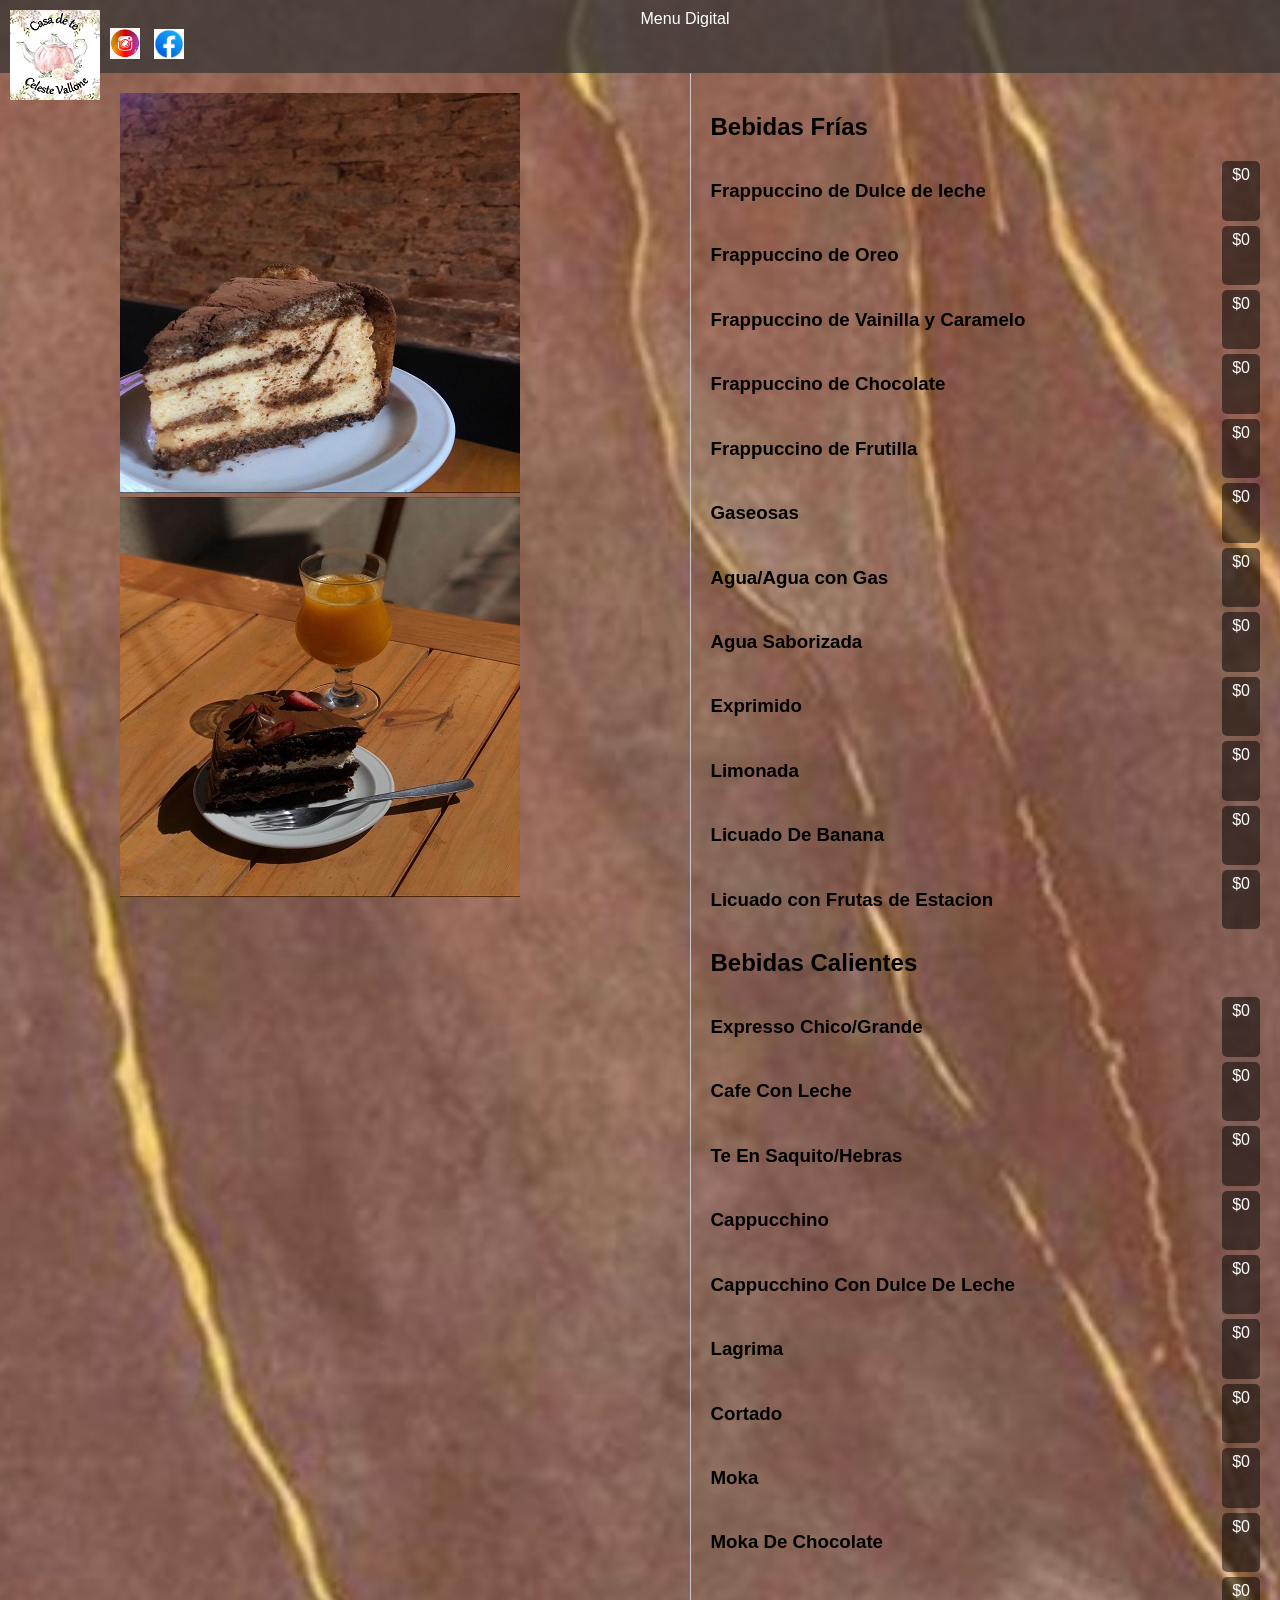
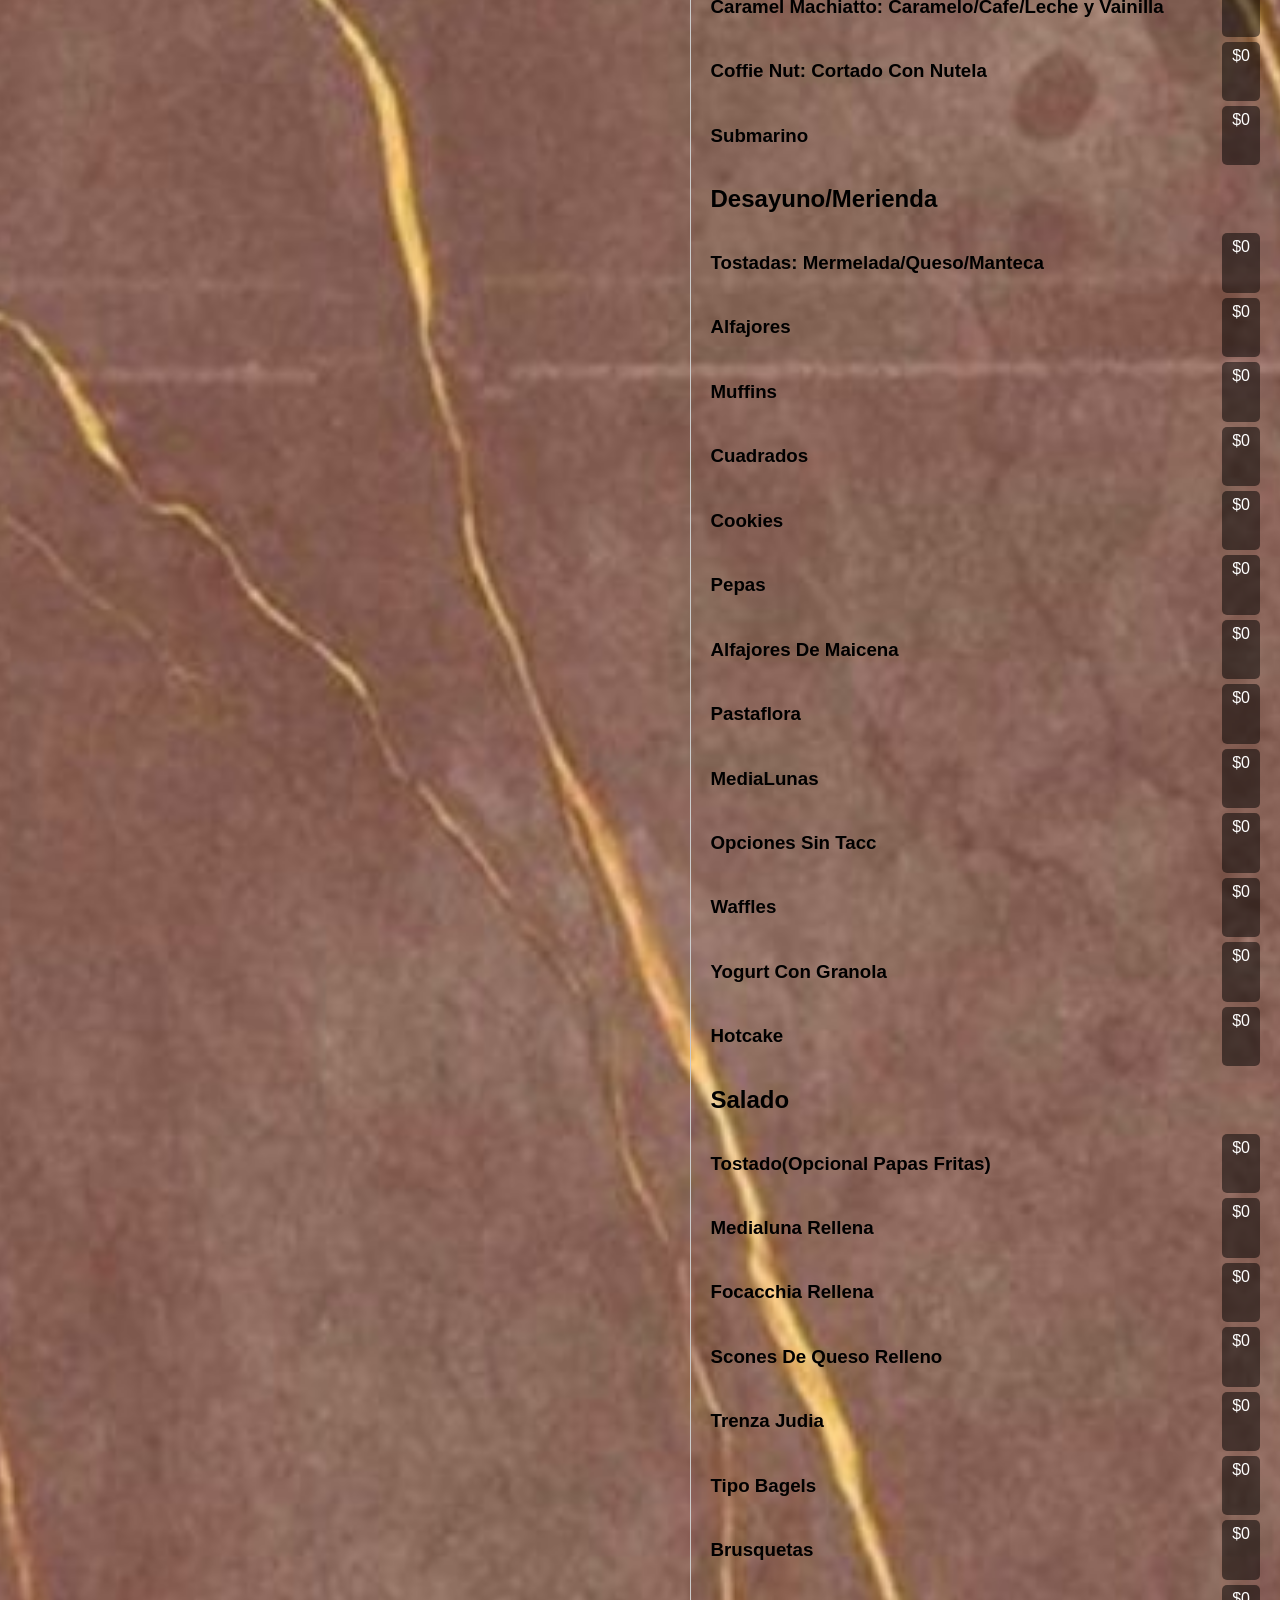
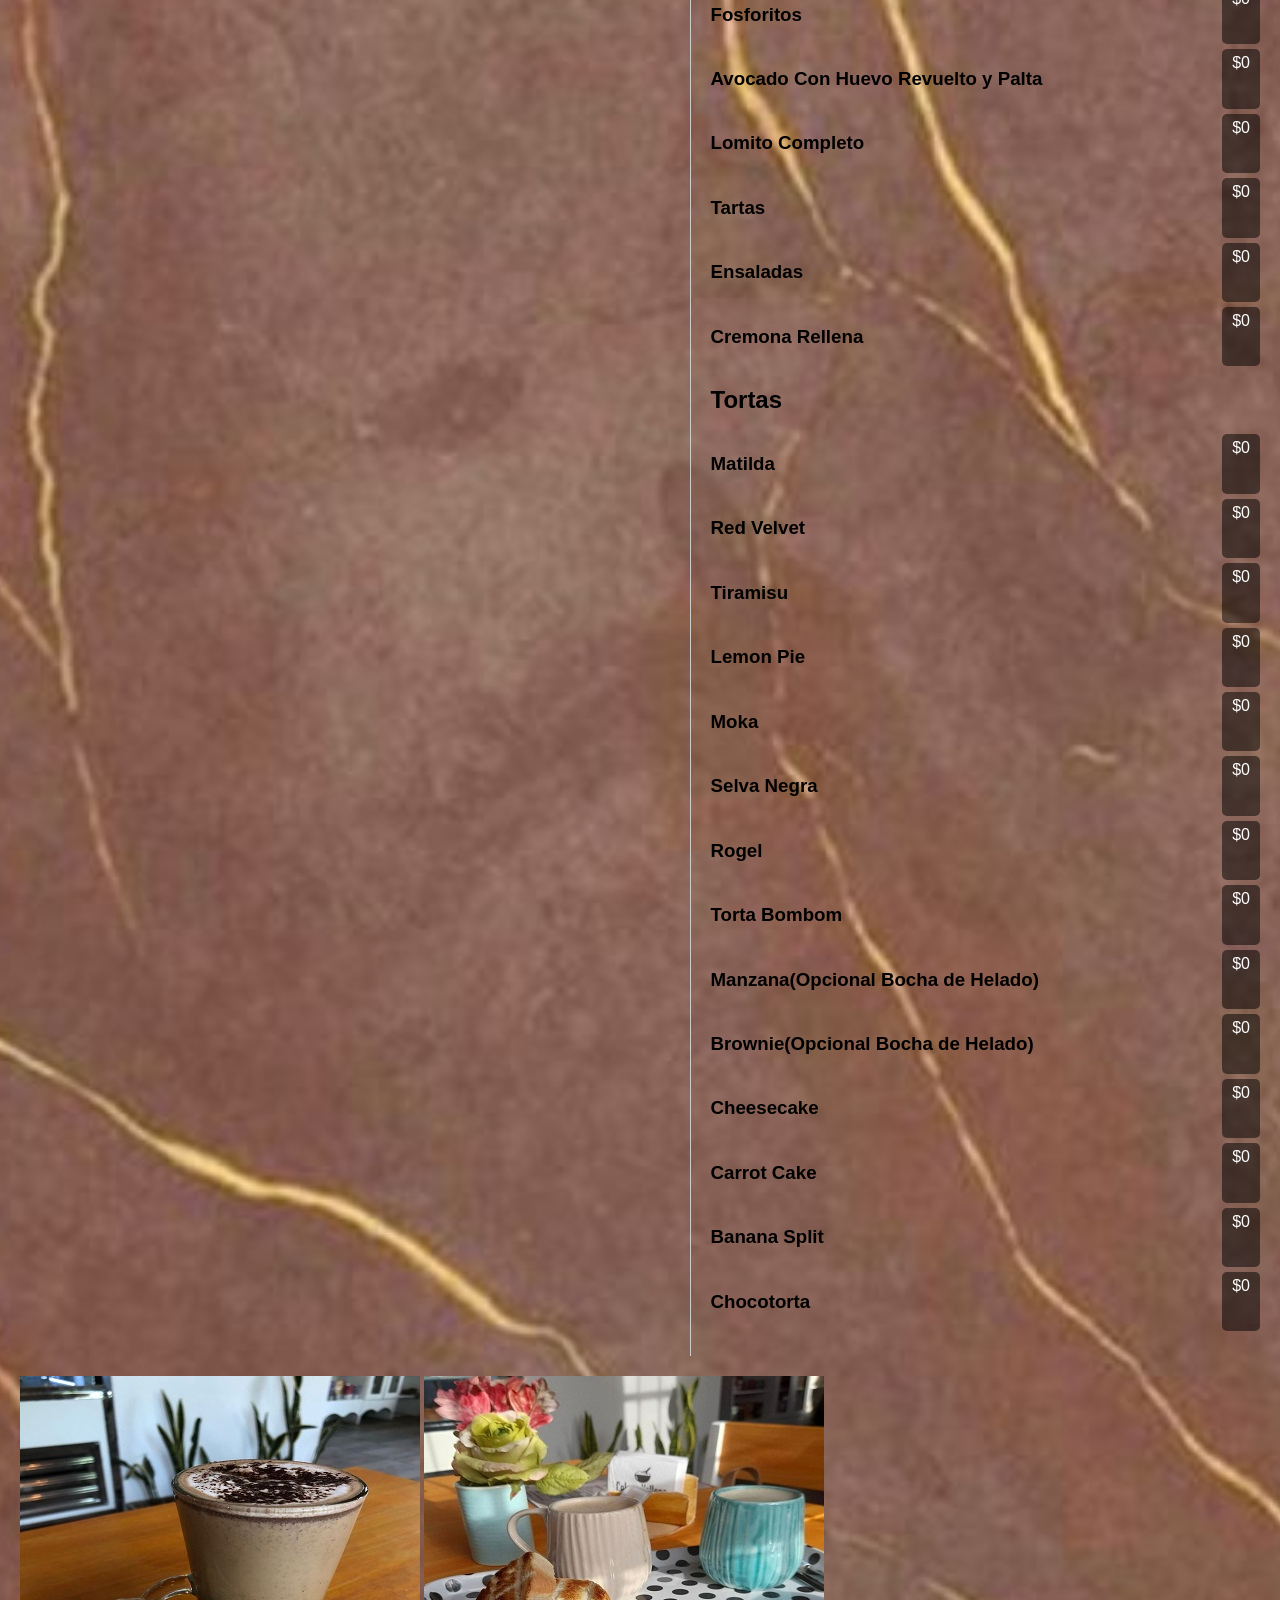
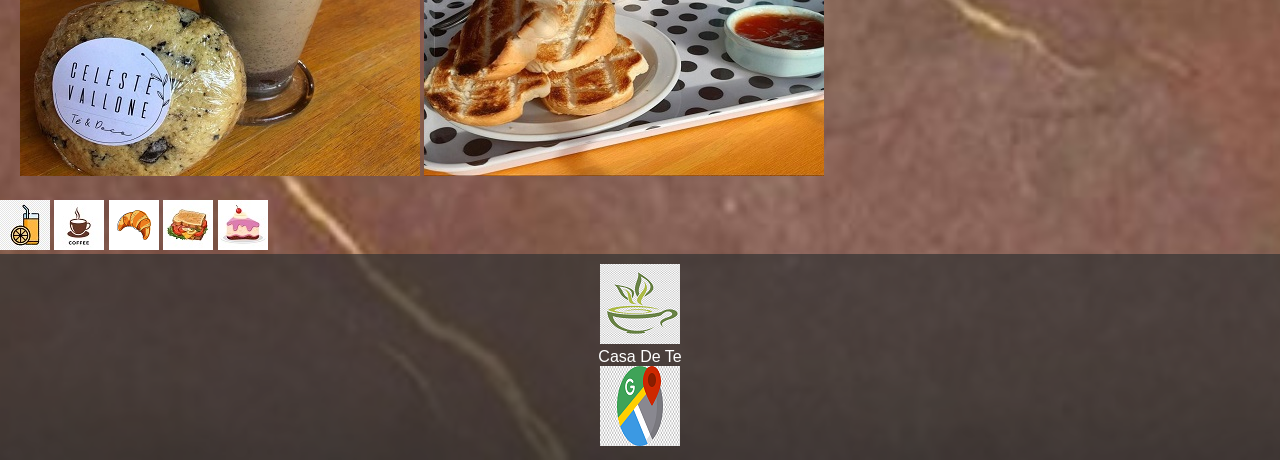
==== index.html @ 86200db8 "modificasion de imagenes + fondo" ====
<!DOCTYPE html>
<html lang="es">
<head>
    <meta charset="UTF-8">
    <meta name="viewport" content="width=device-width, initial-scale=1.0">
    <title>Menú Digital</title>
    <link rel="stylesheet" href="styles.css">
</head>
<body>
    <header>
        <nav class="navs">
            <div class="logo"><img class="logo2" src="Pictures/logo.JPG" alt=""></div>
            <div class="navbar">Menu Digital</div>
            <div class="social-icons">
                <a href="https://www.instagram.com"><img class="insta" src = "Pictures/intagram4.png" alt="Instagram"></a>
                <a href="https://www.facebook.com"><img class="face" src="Pictures/facebook.png" alt="Facebook"></a>
            </div>
        </nav>
    </header>
    <main>
        <div class="column">
            <img class="imagenesTotal" src="Pictures/martina-1.jpg" alt="Imagen 2">
            <img class="imagenesTotal" src="Pictures/Martina-4.jpg" alt="Imagen 2">
            <!-- Aquí se pueden agregar más imágenes -->
        </div>
        <div class="column">
           <!-- Aquíse automatizan los prudctos -->
        </div>
    </main>
    <section>
        <div class="column2">
            <img class="imagenesTotal" src="Pictures/Martina-2.jpg" alt="Imagen 2">
            <img class="imagenesTotal" src="Pictures/Martina-3.jpg" alt="Imagen 2">
        </div>
    </section>
    <img class="esprimido" src="Pictures/esprimido.jpg" alt="Esprimido">
    <img class="cafe" src="Pictures/cafe.jpg" alt="Cafe">
    <img class="medialuna" src="Pictures/medialuna.png" alt="MediaLuna">
    <img class="sandwich" src="Pictures/sandwich.jpeg" alt="Sandwich">
    <img class="torta" src="Pictures/Iconotorta.jpg" alt="Tortas">
    <footer>
        <div class="footer-logo"><img class="logoTe" src="Pictures/logoTe.png" alt=""></div>
        <div class="footer-description">Casa De Te</div>
        <div class="map-location">
            <a href="https://maps.google.com"><img class="ubicasion" src="Pictures/googlemap.png" alt="Ubicasion"></a>
        </div>
    </footer>
    <script src="script.js"></script>
</body>
</html>
---- styles.css ----
/* Estilos generales */
body {
    font-family: Arial, sans-serif;
    margin: 0;
    padding: 0;
    background-image: url('Pictures/fondo3.jpeg');/* Ruta de la imagen de fondo */
    background-size: cover; /* Ajustar el tamaño de la imagen para cubrir todo el fondo */
    background-repeat: no-repeat; /* Evitar la repetición de la imagen */
    background-position: center; /* Centrar la imagen de fondo */
    background-color: transparent; /* Fondo transparente para mostrar la imagen */
}

/* Estilos del header */
header {
    background-color: #333;
    color: #fff;
    padding: 10px;
    background-color: rgba(51, 51, 51, 0.7);
}

.navbar {
    text-align: center;
   
}

.logo {
    float: left;
}




.social-icons img {
    width: 30px;
    margin-left: 10px;
    
}

/* Estilos del contenido principal */
main {
    display: flex;
    flex-wrap: wrap; /* Permite que los elementos fluyan a una nueva línea en dispositivos pequeños */
}

.column {
    flex: 1;
    padding: 20px;
    box-sizing: border-box; /* Incluye el padding en el ancho y alto total */
}

.column2 {
    flex: 1;
    padding: 20px;
    box-sizing: border-box; /* Incluye el padding en el ancho y alto total */
}
.column:first-child {
    border-right: 1px solid #ccc;
}

/* Estilos del footer */
footer {
    background-color: #333;
    color: #fff;
    padding: 10px;
    text-align: center;
    background-color: rgba(51, 51, 51, 0.7);
}

/* Estilos de los productos */
.product {
    margin-bottom: 5px;
    display: flex;
    justify-content: space-between; /* Espaciado entre los elementos */
}

.product h2 {
    border-bottom: 5px solid #ccc; /* Línea subrayada debajo de los títulos */
    padding-bottom: 10px; /* Espaciado entre el título y los productos */
}


.product h3 {
    margin-right: 10px;
}

.price {
    background-color: rgba(0, 0, 0, 0.5);
    color: #fff;
    border: none;
    padding: 5px 10px;
    border-radius: 5px;
}

/* Estilos para dispositivos móviles */
@media only screen and (max-width: 600px) {
    .column:first-child img {
        width: 150px; /* Redimensiona las imágenes a 150x150 píxeles */
        height: 150px;
    }

    .logo,
    .social-icons {
        float: none;
        text-align: center;

    }

    .navbar {
        float: none; 
        position: relative;
        top: 29px;
        font-size: 30px;
        left: 25px;
    }

    .column {
        flex: 100%; /* El contenido se extiende por toda la anchura en dispositivos pequeños */
    }

    .price {
        padding: 3px 8px; /* Reducción del tamaño del botón de precios */
        width: 40px;
        height: 15px;
        position: relative;
        bottom: 3px;
        
    }

    .logo{
        position: relative;
        top: 30px;
    }

    .logo2{
        position: relative;
        bottom: 30px;
        border-radius: 50%;
    }

    .face{
        position: relative;
        border-radius: 50%;
        left: 20px;
    }

    
    .insta{
        position: relative;
        left: 65px;
        top: 60px;
        border-radius: 50%;
    } 
    
    h2 {
        border-bottom: 1px solid #050000; /* Línea subrayada debajo de los títulos */
        padding-bottom: 20px; /* Espaciado entre el título y los productos */
        position: relative;
        top: 5px;
        padding: 1px;
        background-color: rgba(255, 253, 253, 0.945);
        border-radius: 5%;
        opacity: 0.7;
        width: 250px;
    }

    h3{
        margin: 1px;
    }
    
    .imagenesTotal{
        position: relative;
        left: 4px;
        margin: 6px;
        top: 20px;
        padding: 2px;
    }

    .footer-logo{
        display: flex;
        position: relative;
        top: 70px;
    }

    .ubicasion{
        position: relative;
        left: 150px;
        border-radius: 50%;
        width: 50px;
        height: 50px;
        bottom: 40px;
    }

    .footer-description{
        position: relative;
        font-size: 25px;
    }
   
    span{
        background-color: rgba(51, 51, 51, 0.7);
        opacity: 0.7;
        top: 3px;
    }
    
    .navs{
     display: flex;
     padding: 0%;   
    }
   
    .logoTe{
        border-radius: 50%;
        width: 55px;
        height: 55px;
        position: relative;
        bottom: 27px;
        left: 10px;
    }
    
    footer{
      padding: 0px;
    }

    .column2{
        display: flex;
        width: 200px;
        height: 200px;
        columns: 2;
        flex: 100%;
        position: relative;
        bottom: 20px;
        left: 8px;
    }

    .esprimido{
        position: relative;
        bottom: 2635px;
        left: 315px;
        border-radius: 50%;
        opacity: 0.7;
        width: 40px;
        height: 40px;
    }

    .cafe{
        position: relative;
        bottom: 2154px;
        left: 271px;
        border-radius: 50%;
        opacity: 0.7;
        width: 40px;
        height: 40px;
    }

    .medialuna{
        position: relative;
        bottom: 1674px;
        left: 225px;
        border-radius: 50%;
        opacity: 0.7;
        width: 40px;
        height: 40px;
    }

    .sandwich{
        position: relative;
        bottom: 1210px;
        left: 181px;
        border-radius: 50%;
        opacity: 0.7;
        width: 40px;
        height: 40px;
    }
    
    .torta{
        position: relative;
        bottom: 724px;
        left: 136px;
        border-radius: 50%;
        opacity: 0.7;
        width: 40px;
        height: 40px;
    }

}
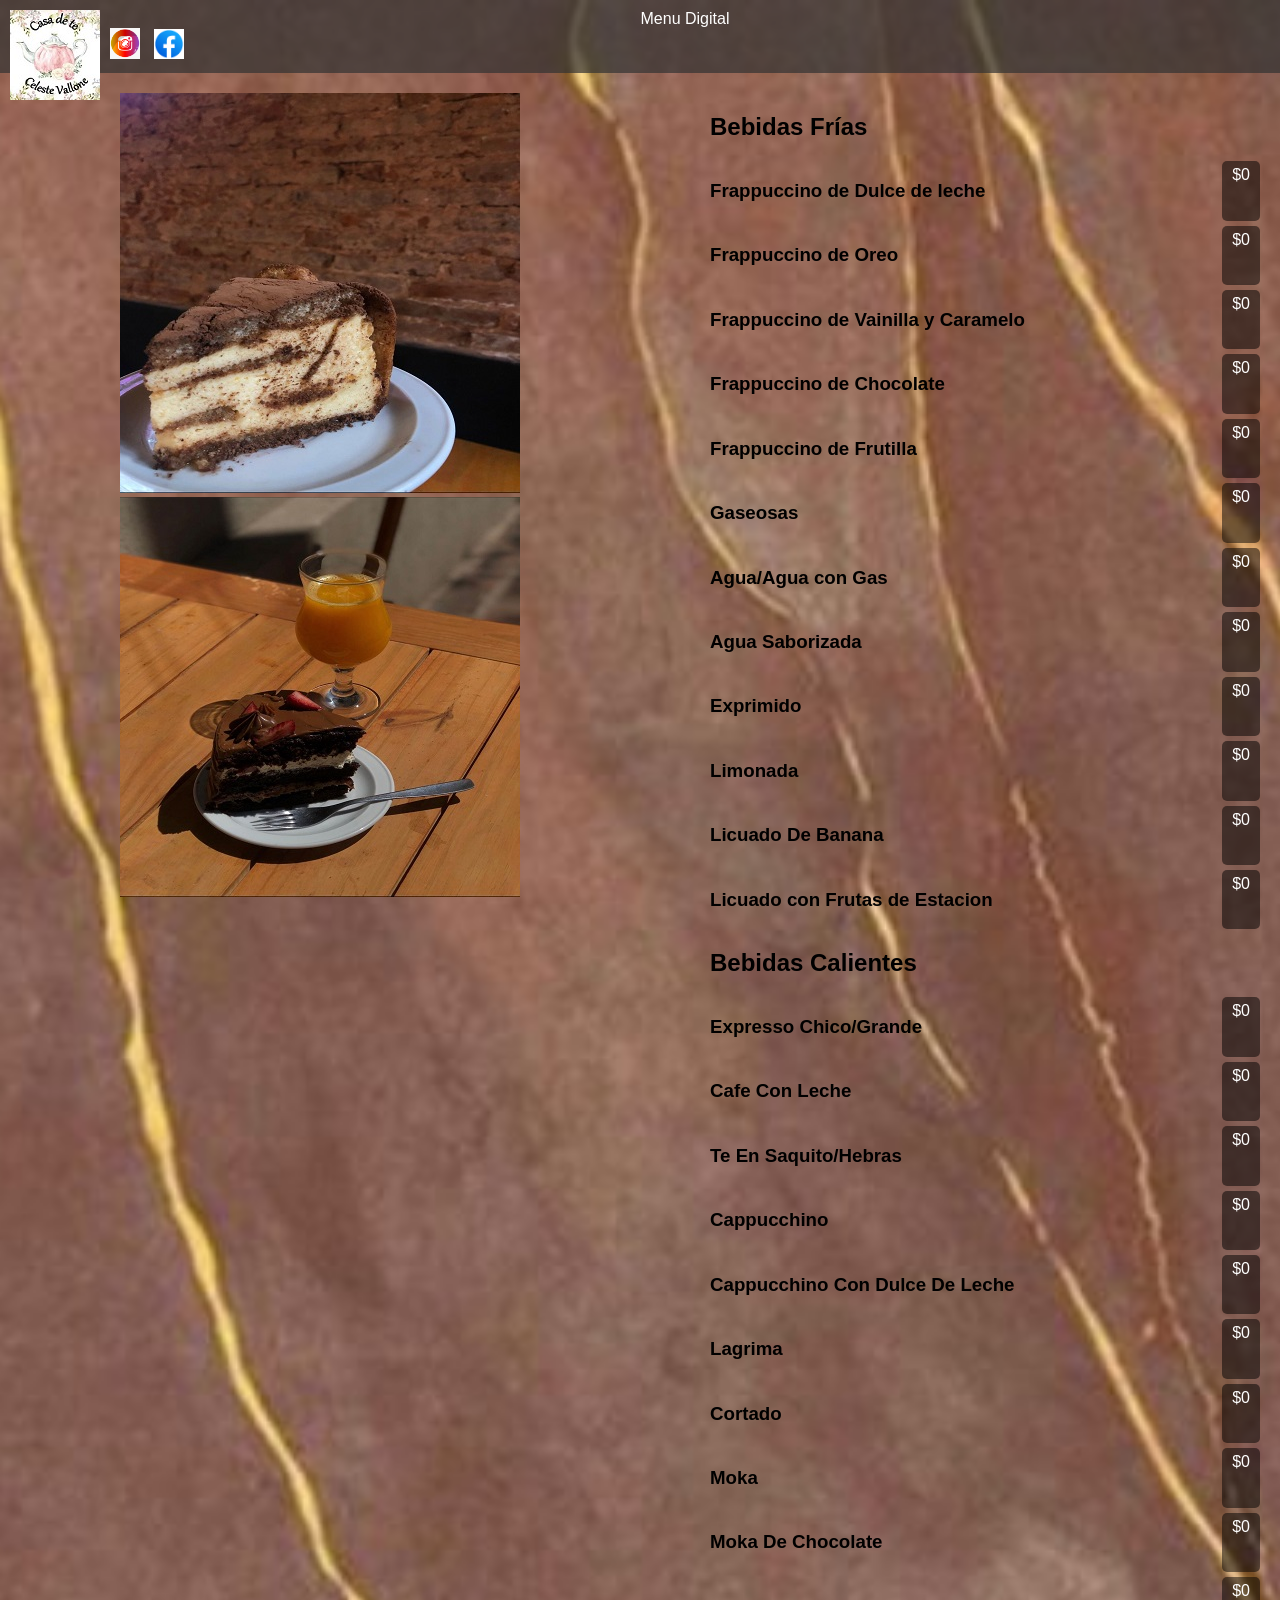
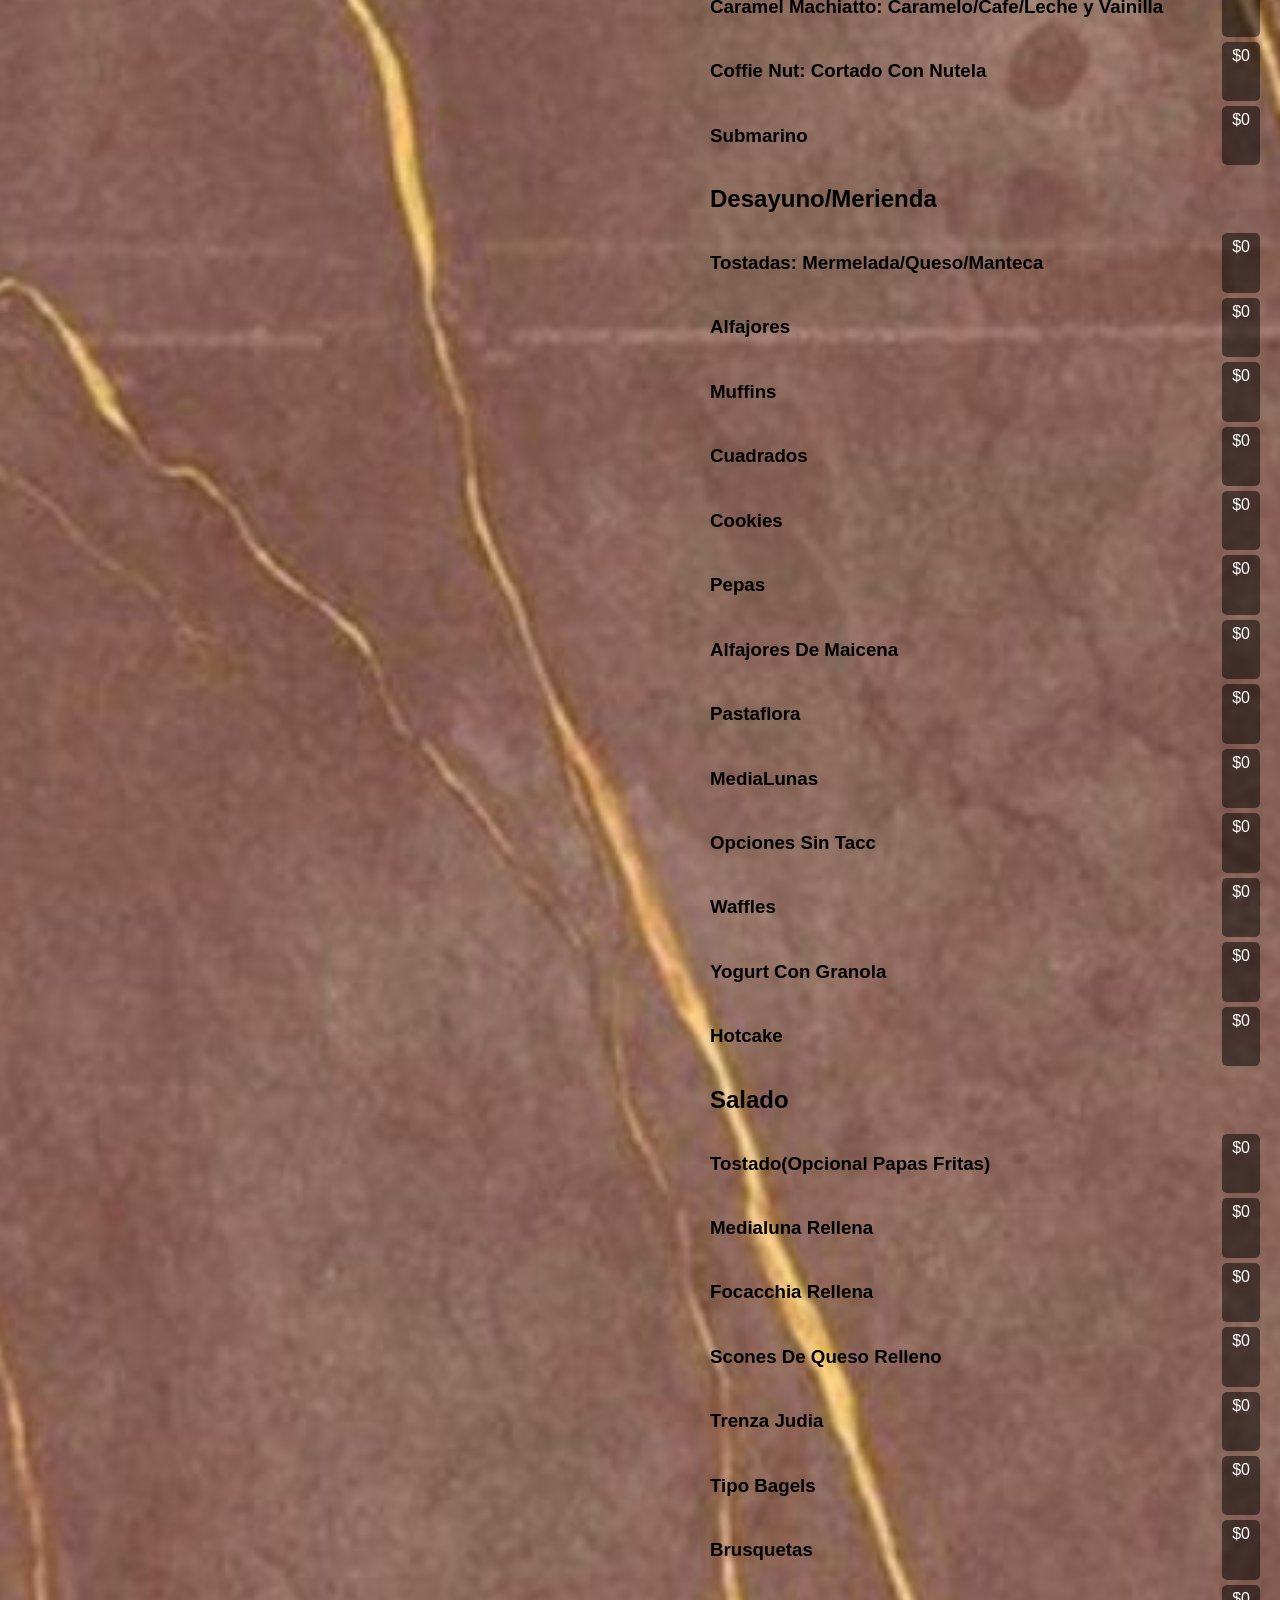
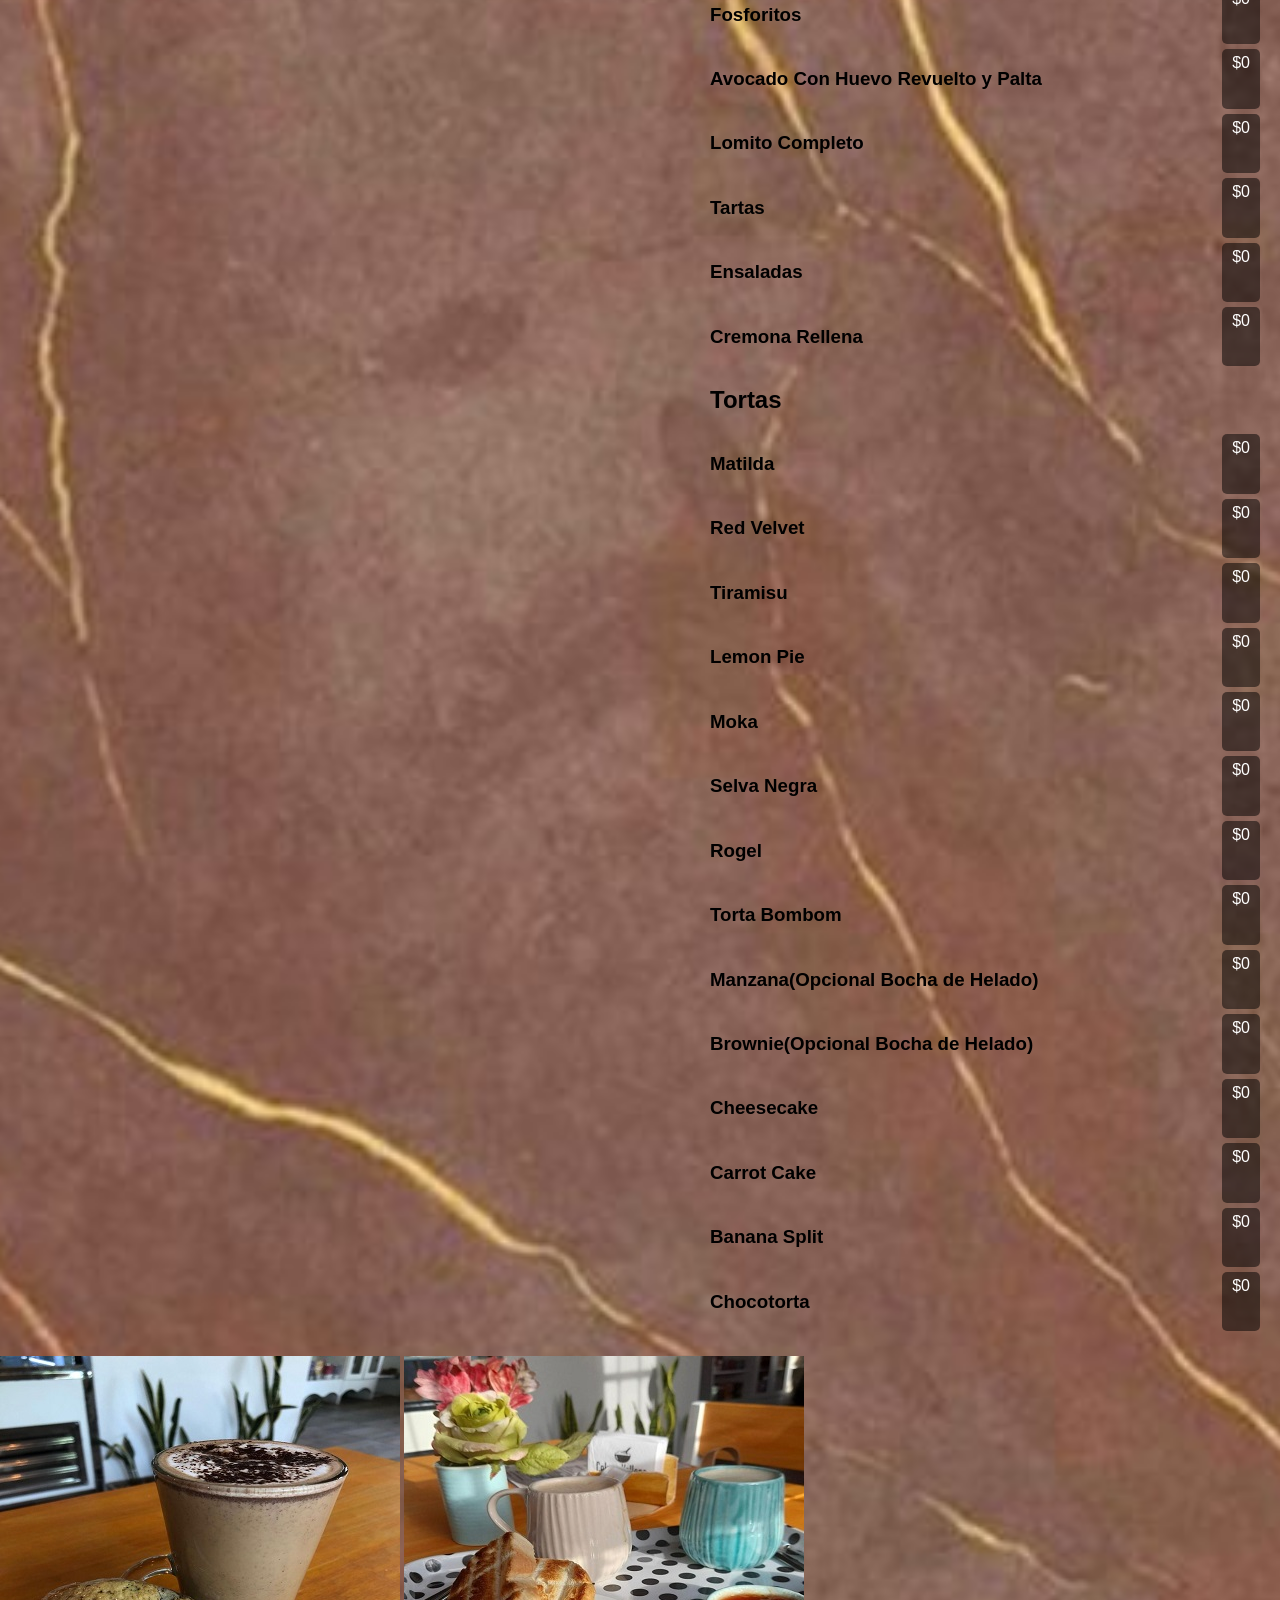
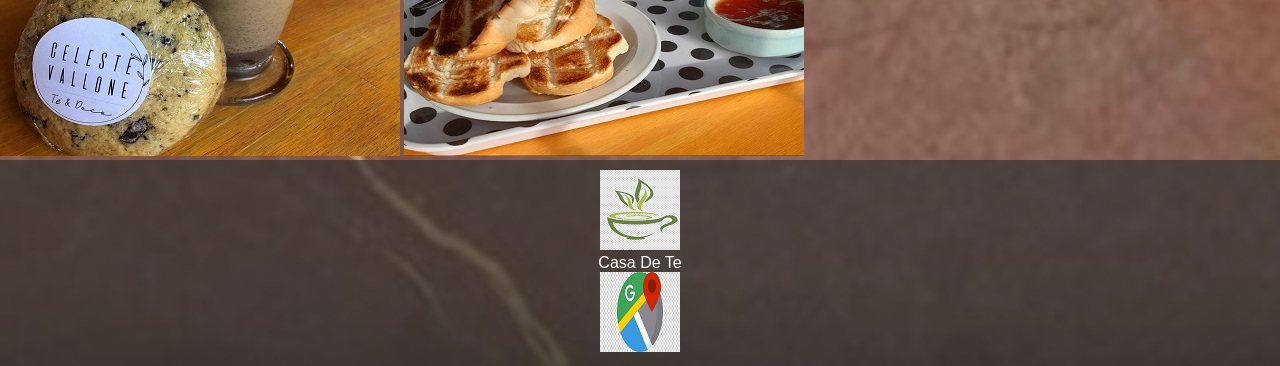
==== commit 20aabbd5: "reacomodar js" ====
--- a/index.html
+++ b/index.html
@@ -12,7 +12,7 @@
             <div class="logo"><img class="logo2" src="Pictures/logo.JPG" alt=""></div>
             <div class="navbar">Menu Digital</div>
             <div class="social-icons">
-                <a href="https://www.instagram.com"><img class="insta" src = "Pictures/intagram4.png" alt="Instagram"></a>
+                <a href="https://www.instagram.com/casadetecv/"><img class="insta" src = "Pictures/intagram4.png" alt="Instagram"></a>
                 <a href="https://www.facebook.com"><img class="face" src="Pictures/facebook.png" alt="Facebook"></a>
             </div>
         </nav>
@@ -33,11 +33,7 @@
             <img class="imagenesTotal" src="Pictures/Martina-3.jpg" alt="Imagen 2">
         </div>
     </section>
-    <img class="esprimido" src="Pictures/esprimido.jpg" alt="Esprimido">
-    <img class="cafe" src="Pictures/cafe.jpg" alt="Cafe">
-    <img class="medialuna" src="Pictures/medialuna.png" alt="MediaLuna">
-    <img class="sandwich" src="Pictures/sandwich.jpeg" alt="Sandwich">
-    <img class="torta" src="Pictures/Iconotorta.jpg" alt="Tortas">
+  
     <footer>
         <div class="footer-logo"><img class="logoTe" src="Pictures/logoTe.png" alt=""></div>
         <div class="footer-description">Casa De Te</div>
--- a/styles.css
+++ b/styles.css
@@ -3,11 +3,11 @@
     font-family: Arial, sans-serif;
     margin: 0;
     padding: 0;
-    background-image: url('Pictures/fondo3.jpeg');/* Ruta de la imagen de fondo */
-    background-size: cover; /* Ajustar el tamaño de la imagen para cubrir todo el fondo */
-    background-repeat: no-repeat; /* Evitar la repetición de la imagen */
-    background-position: center; /* Centrar la imagen de fondo */
-    background-color: transparent; /* Fondo transparente para mostrar la imagen */
+    background-image: url('Pictures/fondo3.jpeg');
+    background-size: cover;
+    background-repeat: no-repeat;
+    background-position: center;
+    background-color: transparent;
 }
 
 /* Estilos del header */
@@ -20,41 +20,27 @@
 
 .navbar {
     text-align: center;
-   
 }
 
 .logo {
     float: left;
 }
-
-
-
 
 .social-icons img {
     width: 30px;
     margin-left: 10px;
-    
 }
 
 /* Estilos del contenido principal */
 main {
     display: flex;
-    flex-wrap: wrap; /* Permite que los elementos fluyan a una nueva línea en dispositivos pequeños */
+    flex-wrap: wrap;
 }
 
 .column {
     flex: 1;
     padding: 20px;
-    box-sizing: border-box; /* Incluye el padding en el ancho y alto total */
-}
-
-.column2 {
-    flex: 1;
-    padding: 20px;
-    box-sizing: border-box; /* Incluye el padding en el ancho y alto total */
-}
-.column:first-child {
-    border-right: 1px solid #ccc;
+    box-sizing: border-box;
 }
 
 /* Estilos del footer */
@@ -70,14 +56,13 @@
 .product {
     margin-bottom: 5px;
     display: flex;
-    justify-content: space-between; /* Espaciado entre los elementos */
+    justify-content: space-between;
 }
 
 .product h2 {
-    border-bottom: 5px solid #ccc; /* Línea subrayada debajo de los títulos */
-    padding-bottom: 10px; /* Espaciado entre el título y los productos */
-}
-
+    border-bottom: 5px solid #ccc;
+    padding-bottom: 10px;
+}
 
 .product h3 {
     margin-right: 10px;
@@ -92,9 +77,9 @@
 }
 
 /* Estilos para dispositivos móviles */
-@media only screen and (max-width: 600px) {
+@media only screen and (max-width: 800px) {
     .column:first-child img {
-        width: 150px; /* Redimensiona las imágenes a 150x150 píxeles */
+        width: 150px;
         height: 150px;
     }
 
@@ -102,11 +87,10 @@
     .social-icons {
         float: none;
         text-align: center;
-
     }
 
     .navbar {
-        float: none; 
+        float: none;
         position: relative;
         top: 29px;
         font-size: 30px;
@@ -114,46 +98,44 @@
     }
 
     .column {
-        flex: 100%; /* El contenido se extiende por toda la anchura en dispositivos pequeños */
+        flex: 100%;
     }
 
     .price {
-        padding: 3px 8px; /* Reducción del tamaño del botón de precios */
+        padding: 3px 8px;
         width: 40px;
         height: 15px;
         position: relative;
         bottom: 3px;
-        
-    }
-
-    .logo{
+    }
+
+    .logo {
         position: relative;
         top: 30px;
     }
 
-    .logo2{
+    .logo2 {
         position: relative;
         bottom: 30px;
         border-radius: 50%;
     }
 
-    .face{
-        position: relative;
-        border-radius: 50%;
-        left: 20px;
-    }
-
-    
-    .insta{
-        position: relative;
-        left: 65px;
+    .face {
+        position: relative;
+        border-radius: 50%;
+        left: 30px;
+    }
+
+    .insta {
+        position: relative;
+        left: 75px;
         top: 60px;
         border-radius: 50%;
-    } 
-    
+    }
+
     h2 {
-        border-bottom: 1px solid #050000; /* Línea subrayada debajo de los títulos */
-        padding-bottom: 20px; /* Espaciado entre el título y los productos */
+        border-bottom: 1px solid #050000;
+        padding-bottom: 20px;
         position: relative;
         top: 5px;
         padding: 1px;
@@ -163,11 +145,11 @@
         width: 250px;
     }
 
-    h3{
+    h3 {
         margin: 1px;
     }
-    
-    .imagenesTotal{
+
+    .imagenesTotal {
         position: relative;
         left: 4px;
         margin: 6px;
@@ -175,13 +157,13 @@
         padding: 2px;
     }
 
-    .footer-logo{
+    .footer-logo {
         display: flex;
         position: relative;
         top: 70px;
     }
 
-    .ubicasion{
+    .ubicasion {
         position: relative;
         left: 150px;
         border-radius: 50%;
@@ -190,23 +172,23 @@
         bottom: 40px;
     }
 
-    .footer-description{
+    .footer-description {
         position: relative;
         font-size: 25px;
     }
-   
-    span{
+
+    span {
         background-color: rgba(51, 51, 51, 0.7);
         opacity: 0.7;
         top: 3px;
     }
-    
-    .navs{
-     display: flex;
-     padding: 0%;   
-    }
-   
-    .logoTe{
+
+    .navs {
+        display: flex;
+        padding: 0%;
+    }
+
+    .logoTe {
         border-radius: 50%;
         width: 55px;
         height: 55px;
@@ -214,70 +196,21 @@
         bottom: 27px;
         left: 10px;
     }
-    
-    footer{
-      padding: 0px;
-    }
-
-    .column2{
+
+    footer {
+        padding: 0px;
+    }
+
+    .column2 {
         display: flex;
-        width: 200px;
-        height: 200px;
+        width: 160px;
+        height: 160px;
         columns: 2;
         flex: 100%;
         position: relative;
-        bottom: 20px;
-        left: 8px;
-    }
-
-    .esprimido{
-        position: relative;
-        bottom: 2635px;
-        left: 315px;
-        border-radius: 50%;
-        opacity: 0.7;
-        width: 40px;
-        height: 40px;
-    }
-
-    .cafe{
-        position: relative;
-        bottom: 2154px;
-        left: 271px;
-        border-radius: 50%;
-        opacity: 0.7;
-        width: 40px;
-        height: 40px;
-    }
-
-    .medialuna{
-        position: relative;
-        bottom: 1674px;
-        left: 225px;
-        border-radius: 50%;
-        opacity: 0.7;
-        width: 40px;
-        height: 40px;
-    }
-
-    .sandwich{
-        position: relative;
-        bottom: 1210px;
-        left: 181px;
-        border-radius: 50%;
-        opacity: 0.7;
-        width: 40px;
-        height: 40px;
-    }
-    
-    .torta{
-        position: relative;
-        bottom: 724px;
-        left: 136px;
-        border-radius: 50%;
-        opacity: 0.7;
-        width: 40px;
-        height: 40px;
-    }
-
+        bottom: 30px;
+        left: 30px;
+    }
+
+   
 }
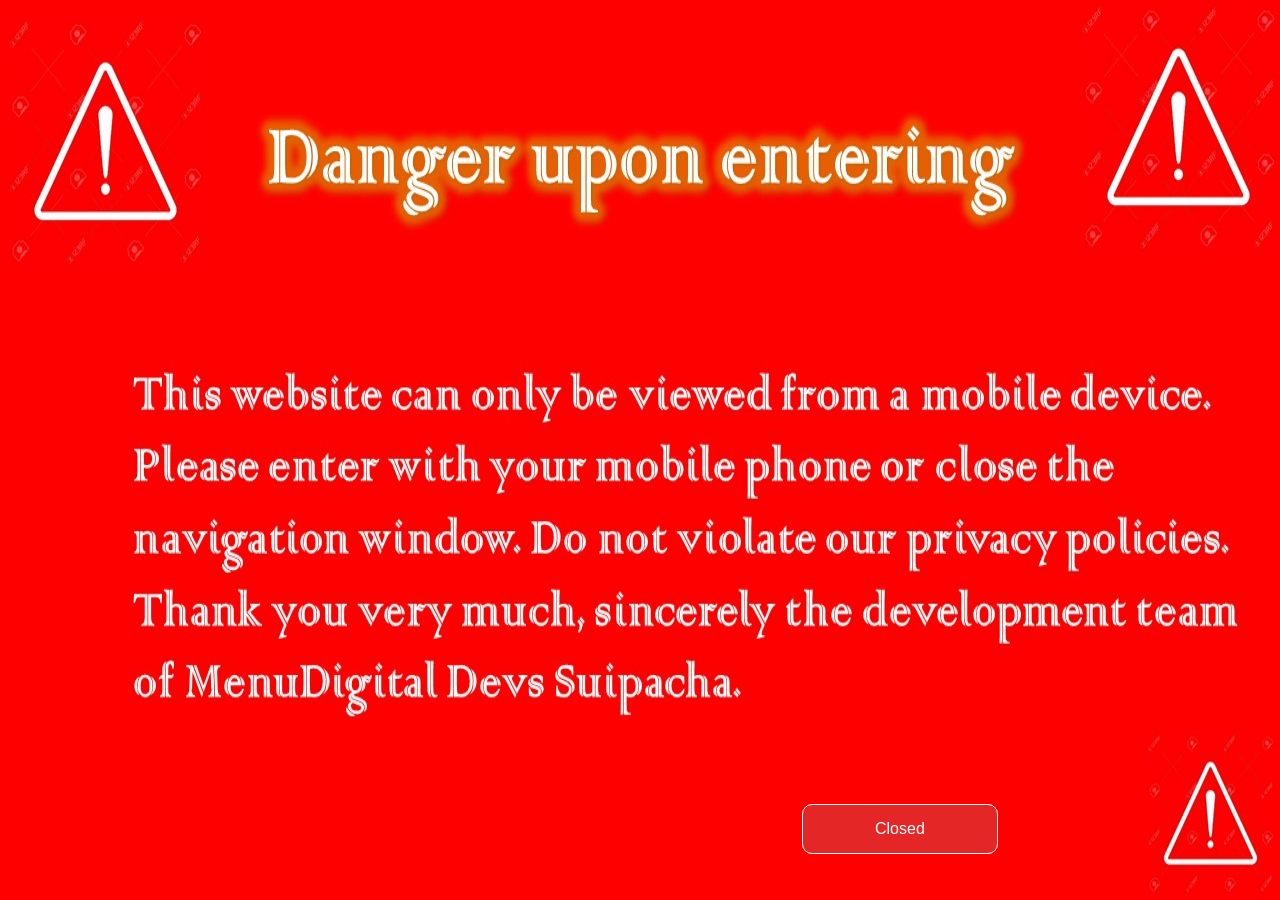
==== commit bfb6cae2: "implementando alert img" ====
--- a/index.html
+++ b/index.html
@@ -13,7 +13,7 @@
             <div class="navbar">Menu Digital</div>
             <div class="social-icons">
                 <a href="https://www.instagram.com/casadetecv/"><img class="insta" src = "Pictures/intagram4.png" alt="Instagram"></a>
-                <a href="https://www.facebook.com"><img class="face" src="Pictures/facebook.png" alt="Facebook"></a>
+                <a href="https://www.facebook.com/celeste.vallone"><img class="face" src="Pictures/facebook.png" alt="Facebook"></a>
             </div>
         </nav>
     </header>
@@ -33,12 +33,13 @@
             <img class="imagenesTotal" src="Pictures/Martina-3.jpg" alt="Imagen 2">
         </div>
     </section>
-  
+    <img class="alert" src="Pictures/desktop.JPG" alt="">
+  <button id="backButton">Closed</button>
     <footer>
         <div class="footer-logo"><img class="logoTe" src="Pictures/logoTe.png" alt=""></div>
         <div class="footer-description">Casa De Te</div>
         <div class="map-location">
-            <a href="https://maps.google.com"><img class="ubicasion" src="Pictures/googlemap.png" alt="Ubicasion"></a>
+            <a href="https://www.google.com/maps/dir//Casa+de+T%C3%A9+%7C+Celeste+Vallone,+C%C3%B3rdoba+298,+B6612+Suipacha,+Provincia+de+Buenos+Aires/@-34.7667351,-59.6905162,16.75z/data=!4m8!4m7!1m0!1m5!1m1!1s0x95bc05ebe81622b7:0x98841da2ba1ff1cd!2m2!1d-59.6892561!2d-34.767121?hl=es&entry=ttu"><img class="ubicasion" src="Pictures/googlemap.png" alt="Ubicasion"></a>
         </div>
     </footer>
     <script src="script.js"></script>
--- a/styles.css
+++ b/styles.css
@@ -143,6 +143,8 @@
         border-radius: 5%;
         opacity: 0.7;
         width: 250px;
+        text-align: center;
+        left: 30px;
     }
 
     h3 {
@@ -212,5 +214,66 @@
         left: 30px;
     }
 
-   
+    .alert{
+        display: none;
+    }
+
+    #backButton{
+        display: none;
+    }
+}
+
+@media only screen and (min-width: 1024px) {
+    body {
+        overflow: hidden; /* Evitar desplazamiento de la página */
+    }
+
+    /* Ocultar todos los elementos */
+    header, main, footer, .map-location , .column2 {
+        display: none;
+    }
+
+    /* Mostrar solo la imagen de alerta de peligro */
+    .alert {
+        display: block;
+        position: fixed;
+        top: 0;
+        left: 0;
+        width: 100%;
+        height: 100%;
+        background-size: cover; /* Ajusta el tamaño de la imagen para cubrir todo el fondo */
+        background-repeat: no-repeat; /* Evita la repetición de la imagen */
+        background-position: center; /* Centra la imagen de fondo */
+        background-color: transparent;
+    }
+
+    /* Estilos para el botón */
+/* Estilos para el botón */
+#backButton {
+    background-color: #e42626; /* Color de fondo */
+    border: white 1px solid;
+    color: white; /* Color del texto */
+    padding: 15px 72px; /* Espaciado interno */
+    text-align: center;
+    text-decoration: none;
+    display: inline-block;
+    font-size: 16px;
+    margin: 4px 2px;
+    cursor: pointer;
+    border-radius: 10px; /* Bordes redondeados */
+    position: relative; /* Posición relativa para poder usar z-index */
+    z-index: 1000; /* Valor alto para asegurar que esté por encima del fondo */
+    top: 800px;
+    left: 800px;
+}
+
+/* Cambiar el color de fondo cuando el mouse pasa sobre el botón */
+#backButton:hover {
+    background-color: #45a049;
+}
+
+/* Cambiar el color de fondo cuando el botón está presionado */
+#backButton:active {
+    background-color: #3e8e41;
+}
 }
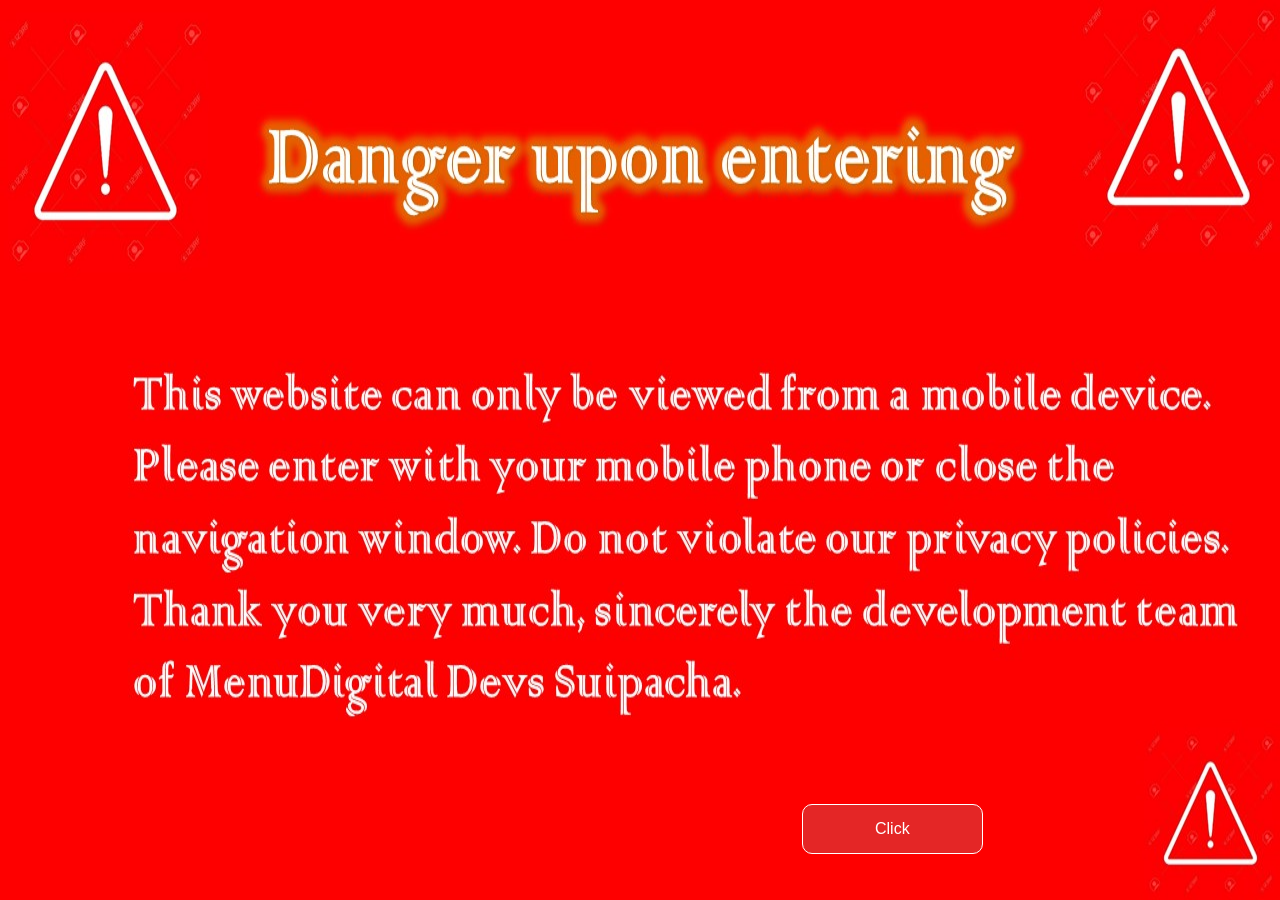
==== commit 8cb02038: "implementando alert img" ====
--- a/index.html
+++ b/index.html
@@ -34,7 +34,7 @@
         </div>
     </section>
     <img class="alert" src="Pictures/desktop.JPG" alt="">
-  <button id="backButton">Closed</button>
+  <button id="backButton">Click</button>
     <footer>
         <div class="footer-logo"><img class="logoTe" src="Pictures/logoTe.png" alt=""></div>
         <div class="footer-description">Casa De Te</div>
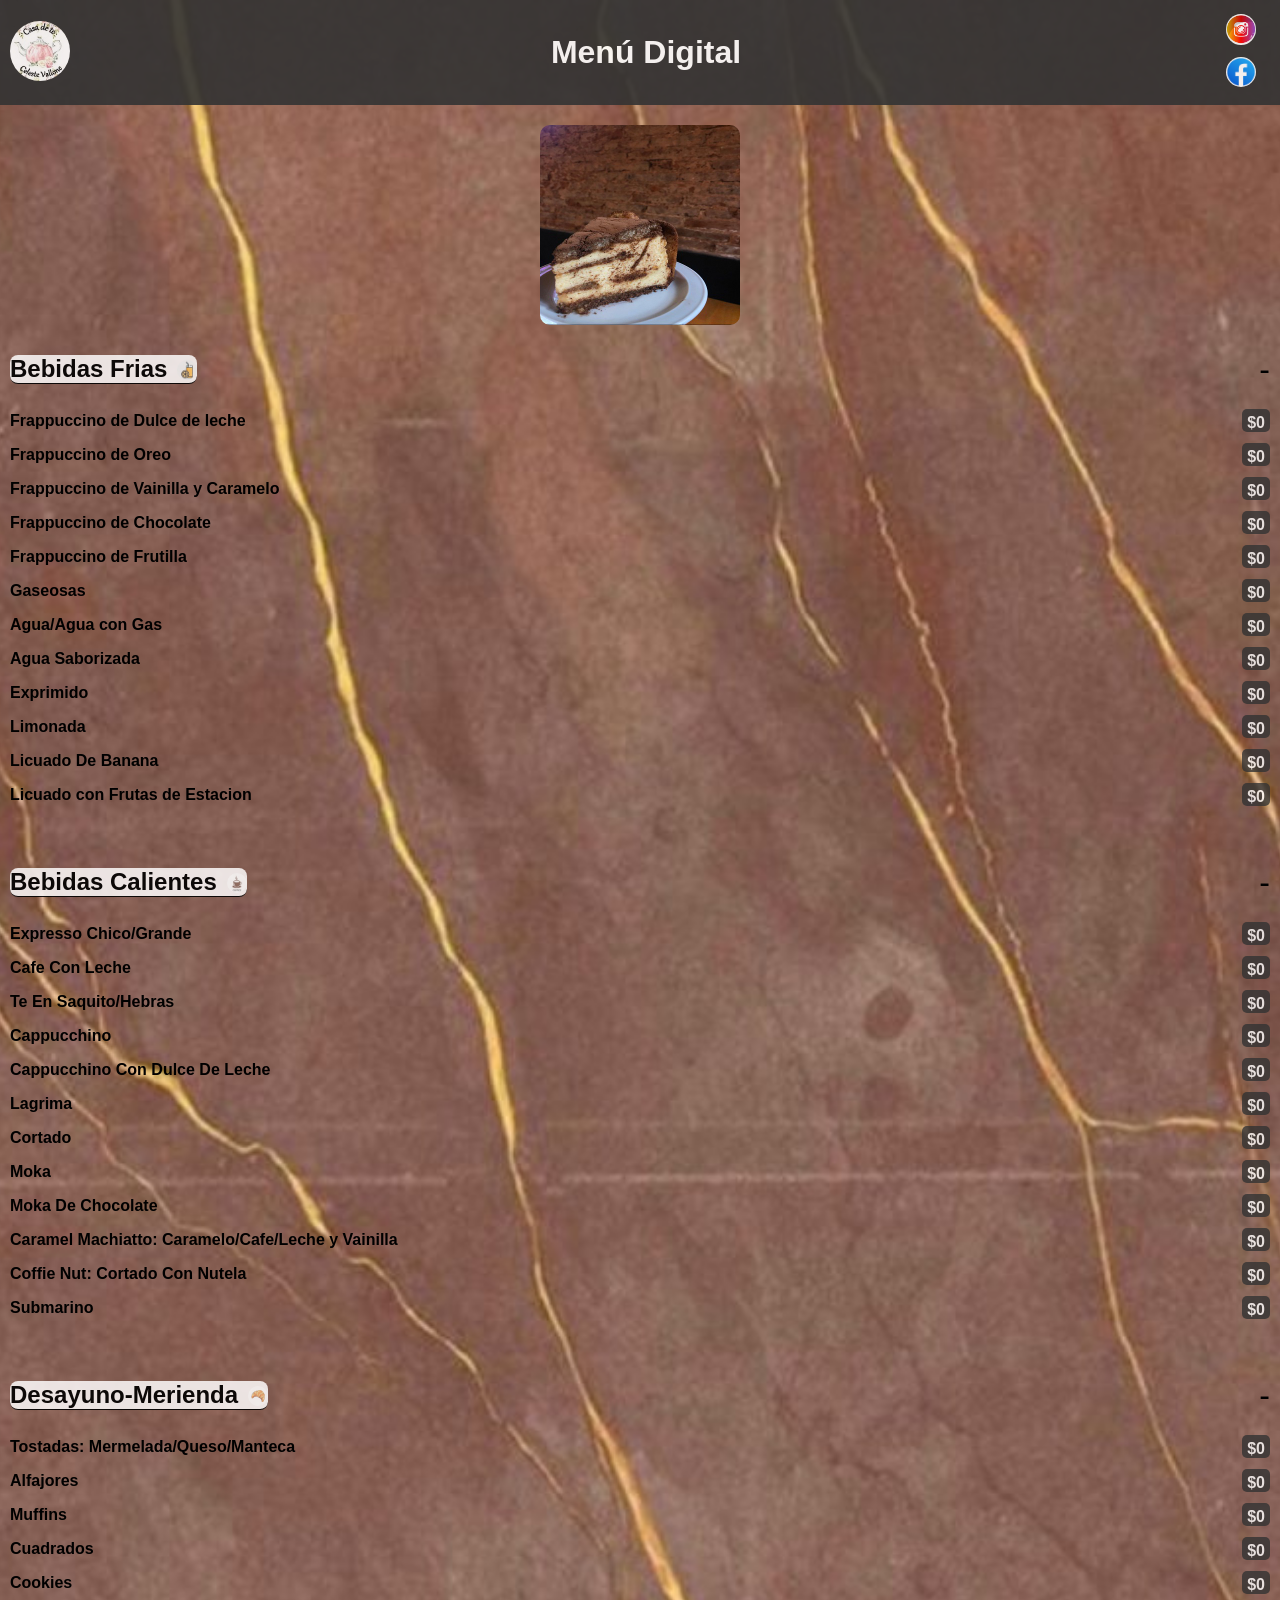
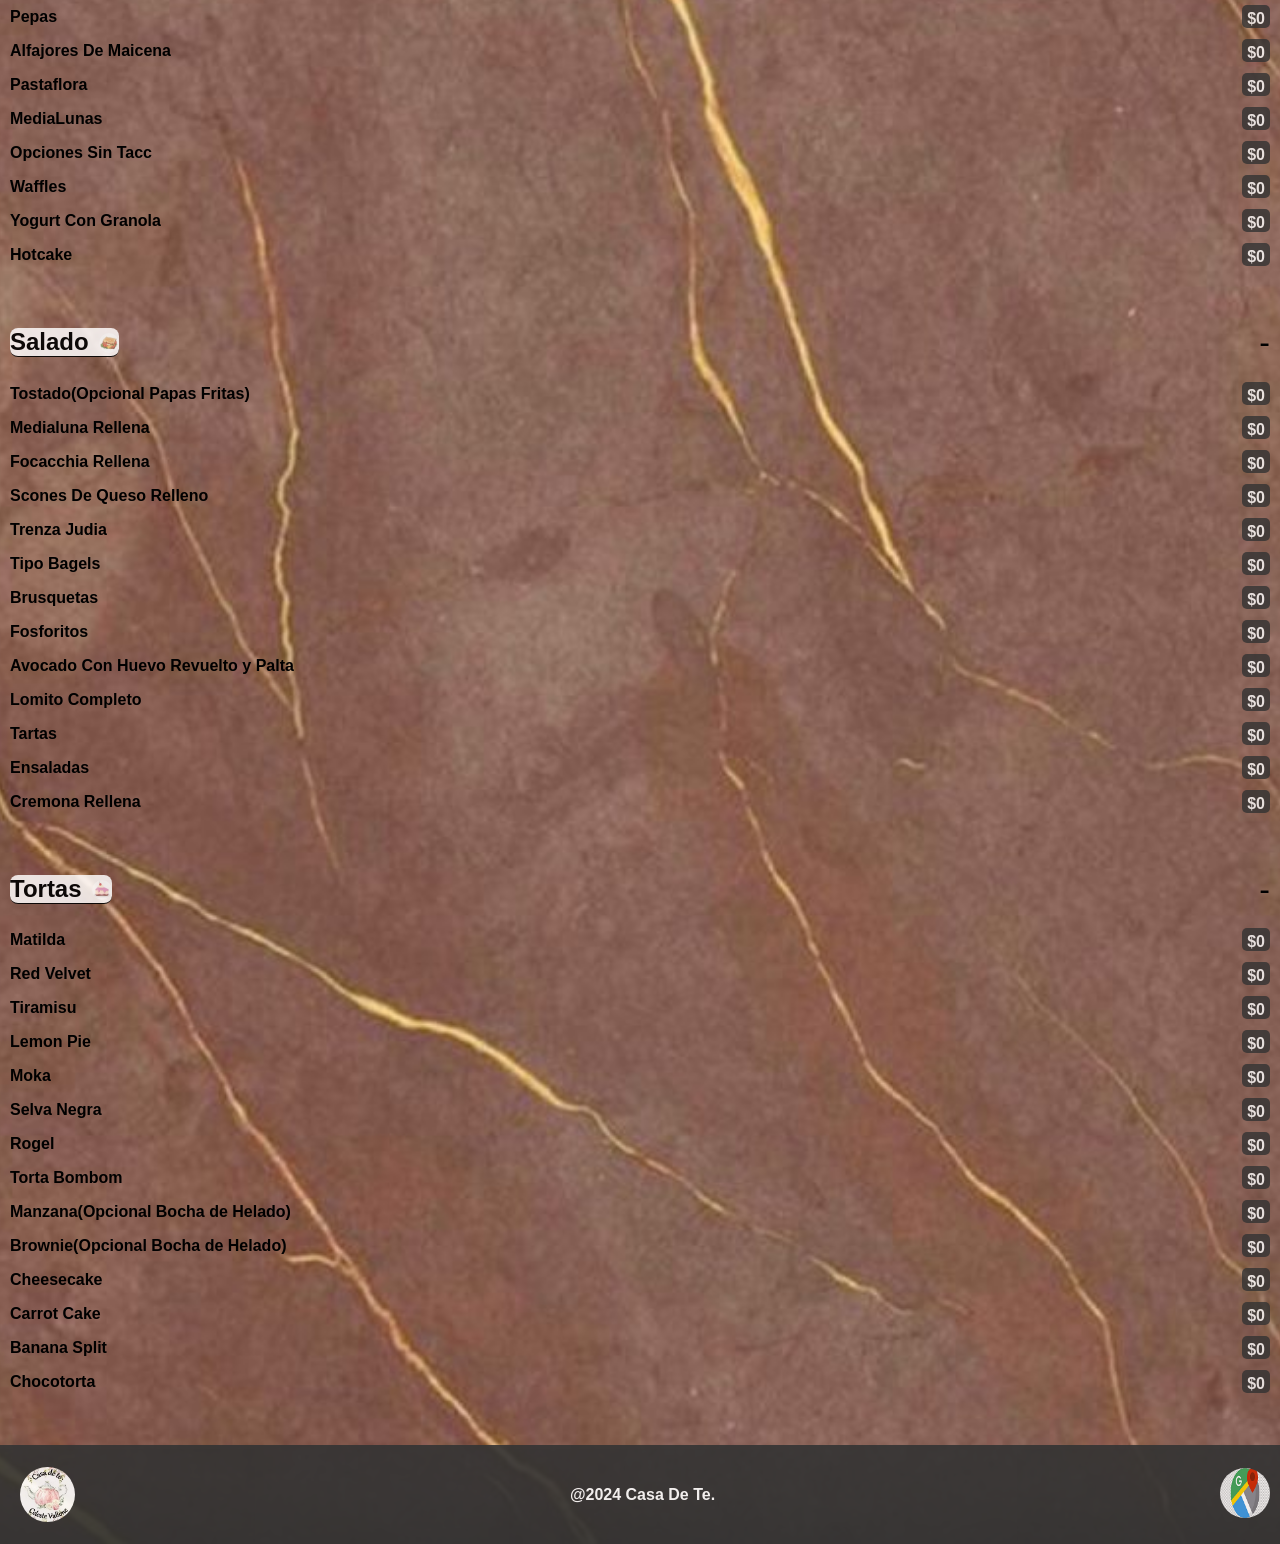
==== commit 6dc8d854: "menu re armado" ====
--- a/index.html
+++ b/index.html
@@ -4,44 +4,97 @@
     <meta charset="UTF-8">
     <meta name="viewport" content="width=device-width, initial-scale=1.0">
     <title>Menú Digital</title>
-    <link rel="stylesheet" href="styles.css">
+    <link rel="stylesheet" href="styles/style.css">
 </head>
 <body>
-    <header>
-        <nav class="navs">
-            <div class="logo"><img class="logo2" src="Pictures/logo.JPG" alt=""></div>
-            <div class="navbar">Menu Digital</div>
-            <div class="social-icons">
-                <a href="https://www.instagram.com/casadetecv/"><img class="insta" src = "Pictures/intagram4.png" alt="Instagram"></a>
-                <a href="https://www.facebook.com/celeste.vallone"><img class="face" src="Pictures/facebook.png" alt="Facebook"></a>
-            </div>
-        </nav>
-    </header>
-    <main>
-        <div class="column">
-            <img class="imagenesTotal" src="Pictures/martina-1.jpg" alt="Imagen 2">
-            <img class="imagenesTotal" src="Pictures/Martina-4.jpg" alt="Imagen 2">
-            <!-- Aquí se pueden agregar más imágenes -->
+
+<header>
+    <div class="logo">
+        <img src="./Pictures/logo.JPG" alt="Logo">
+    </div>
+    <div class="menu-title">
+        <h1>Menú Digital</h1>
+    </div>
+    <div class="social-icons">
+        <div class="social-icon">
+            <a href="https://www.instagram.com/casadetecv/" target="_blank"><img src="./Pictures/intagram4.png" alt="Instagram"></a>
         </div>
-        <div class="column">
-           <!-- Aquíse automatizan los prudctos -->
+        <div class="social-icon">
+            <a href="https://www.facebook.com/celeste.vallone" target="_blank"><img src="./Pictures/facebook.png" alt="Facebook"></a>
         </div>
-    </main>
-    <section>
-        <div class="column2">
-            <img class="imagenesTotal" src="Pictures/Martina-2.jpg" alt="Imagen 2">
-            <img class="imagenesTotal" src="Pictures/Martina-3.jpg" alt="Imagen 2">
+    </div>
+</header>
+
+<div class="arriva">
+    <img class="slice-image" src="./Pictures/martina-1.jpg" alt="">
+    <img class="slice-image" src="./Pictures/Martina-4.jpg" alt="">
+    <img class="slice-image" src="./Pictures/Martina-3.jpg" alt="">
+    <img class="slice-image" src="./Pictures/Martina-2.jpg" alt="">
+</div>
+
+<main>
+    <section class="category" id="bebidas frías">
+        <div class="category-title">
+            <h2>Bebidas Frias<img class="icono1" src="./Pictures/Bebidas Frias.jpg" alt="Icono"> </h2>
+            <span class="toggle">-</span>
+        </div>
+        <div class="products">
+            <!-- Aquí se agregarán los productos de guarniciones -->
         </div>
     </section>
-    <img class="alert" src="Pictures/desktop.JPG" alt="">
-  <button id="backButton">Click</button>
-    <footer>
-        <div class="footer-logo"><img class="logoTe" src="Pictures/logoTe.png" alt=""></div>
-        <div class="footer-description">Casa De Te</div>
-        <div class="map-location">
-            <a href="https://www.google.com/maps/dir//Casa+de+T%C3%A9+%7C+Celeste+Vallone,+C%C3%B3rdoba+298,+B6612+Suipacha,+Provincia+de+Buenos+Aires/@-34.7667351,-59.6905162,16.75z/data=!4m8!4m7!1m0!1m5!1m1!1s0x95bc05ebe81622b7:0x98841da2ba1ff1cd!2m2!1d-59.6892561!2d-34.767121?hl=es&entry=ttu"><img class="ubicasion" src="Pictures/googlemap.png" alt="Ubicasion"></a>
+    <section class="category" id="bebidas calientes">
+        <div class="category-title">
+            <h2>Bebidas Calientes<img class="icono2" src="./Pictures/bebidas calientes.jpg" alt="Icono"> </h2>
+            <span class="toggle">-</span>
         </div>
-    </footer>
-    <script src="script.js"></script>
+        <div class="products">
+            <!-- Aquí se agregarán los productos de ensaladas -->
+        </div>
+    </section>
+    <section class="category" id="desayuno/merienda">
+        <div class="category-title">
+            <h2>Desayuno-Merienda<img class="icono3" src="./Pictures/desayuno-merienda.png" alt="Icono"> </h2>
+            <span class="toggle">-</span>
+        </div>
+        <div class="products">
+            <!-- Aquí se agregarán los productos de pastas -->
+        </div>
+    </section>
+    <section class="category" id="salado">
+        <div class="category-title">
+            <h2>Salado<img class="icono4" src="./Pictures/salado.jpeg" alt="Icono"> </h2>
+            <span class="toggle">-</span>
+        </div>
+        <div class="products">
+            <!-- Aquí se agregarán los productos de bebidas -->
+        </div>
+    </section>
+    <section class="category" id="tortas">
+        <div class="category-title">
+            <h2>Tortas<img class="icono5" src="./Pictures/tortas.jpg" alt="Icono"> </h2>
+            <span class="toggle">-</span>
+        </div>
+        <div class="products">
+            <!-- Aquí se agregarán los productos de postres -->
+        </div>
+    </section>
+
+</main>
+
+<footer>
+    <div class="footer-left">
+        <img src="./Pictures/logo.JPG" alt="Footer Logo">
+    </div>
+    <div class="footer-description">
+        <p> @2024 Casa De Te.</p>
+    </div>
+    <div class="footer-location">
+        <a href="https://www.google.com/maps/dir//Casa+de+T%C3%A9+%7C+Celeste+Vallone,+C%C3%B3rdoba+298,+B6612+Suipacha,+Provincia+de+Buenos+Aires/@-34.7667351,-59.6905162,16.75z/data=!4m8!4m7!1m0!1m5!1m1!1s0x95bc05ebe81622b7:0x98841da2ba1ff1cd!2m2!1d-59.6892561!2d-34.767121?hl=es&entry=ttu" target="_blank">
+            <img src="./Pictures/googlemap.png" alt="Google Maps">
+        </a>
+    </div>
+</footer>
+
+<script src="scripts/script.js"></script>
 </body>
 </html>
--- a/styles/style.css
+++ b/styles/style.css
@@ -0,0 +1,211 @@
+body {
+    font-family: Arial, sans-serif;
+    margin: 0;
+    padding: 0;
+    background-image: url('../Pictures/fondo3.jpeg');
+    background-size: cover;
+    background-repeat: no-repeat;
+    background-position: center;
+    background-color: transparent;
+}
+
+header {
+    background-color: #333;
+    color: #fff;
+    display: flex;
+    justify-content: space-between;
+    align-items: center;
+    padding: 10px;
+    opacity: 0.9;
+}
+
+h2{
+    background-color: rgba(255, 253, 253, 0.932);
+    opacity: 0.9;
+}
+
+.icono1{
+    position: relative;
+    left: 10px;
+    border-radius: 50%;
+    opacity: 0.8;
+    top: 3px;
+}
+
+.icono2{
+    position: relative;
+    left: 10px;
+    border-radius: 50%;
+    opacity: 0.7;
+    top: 3px;
+}
+
+.icono3{
+    position: relative;
+    left: 10px;
+    border-radius: 50%;
+    opacity: 0.6;
+    top: 3px;
+}
+
+.icono4{
+    position: relative;
+    left: 10px;
+    border-radius: 50%;
+    opacity: 0.7;
+    top: 3px;
+}
+
+.icono5{
+    position: relative;
+    left: 10px;
+    border-radius: 50%;
+    opacity: 0.7;
+    top: 3px;
+}
+
+.logo img {
+    width: 60px;
+    border-radius: 50%;
+}
+
+.menu-title {
+    flex-grow: 1;
+    text-align: center;
+    position: relative;
+    left: 5px;
+    border-radius: 10px;
+}
+
+.social-icons img {
+    width: 30px;
+    margin-left: 10px;
+    padding: 4px;
+    border-radius: 50%;
+}
+
+main {
+    padding: 10px;
+    min-height: calc(100vh - 120px); /* Ajusta el valor según sea necesario */
+    display: flex;
+    flex-direction: column;
+}
+
+.category {
+    margin-bottom: 20px;
+}
+
+.category-title {
+    display: flex;
+    justify-content: space-between;
+    align-items: center;
+}
+
+.category-title img {
+    width: 20px;
+    margin-right: 10px;
+}
+
+.products p {
+    position: relative;
+    padding-right: 50px;
+    font-weight: bold;
+}
+
+.products p span {
+    position: absolute;
+    right: 0;
+    background-color: #333;
+    color: #fff;
+    padding: 5px;
+    border-radius: 5px;
+    height: 13px;
+    vertical-align: 0.2em;
+    top: -3px;
+    opacity: 0.8;
+}
+
+.toggle {
+    cursor: pointer;
+    font-size: 2em;
+}
+
+p{
+    position: relative;
+    bottom: 8px;
+}
+
+/* Estilos para vista móvil */
+@media (min-width: 768px) {
+    
+    .social-icons {
+        margin-right: 10px;
+    }
+
+    .products {
+        display: block;
+    }
+
+    .logo{
+        border-radius: 50%;
+    }
+    
+
+
+}
+
+footer {
+    background-color: #333;
+    color: #fff;
+    padding: 20px;
+    display: flex;
+    justify-content: space-between;
+    align-items: center;
+    flex-grow: 1;
+    opacity: 0.9;
+}
+
+.footer-left img {
+    position: relative;
+    width: 55px;
+    border-radius: 50%;
+    top: 2px;
+}
+
+.footer-description {
+    flex-grow: 1;
+    text-align: center;
+    font-weight: bold;
+    top: 8px;
+    position: relative;
+}
+
+.footer-location {
+    display: flex;
+    align-items: center;
+}
+
+.footer-location img {
+    position: relative;
+    width: 50px;
+    border-radius: 50%;
+    left: 10px;
+}
+
+.category-title h2{
+    border-radius: 8px;
+    border-bottom: 1px solid black;
+}
+
+.arriva {
+    display: flex;
+    justify-content: center;
+    align-items: center;
+    margin-top: 20px; /* Ajusta el margen superior según sea necesario */
+}
+
+.slice-image {
+    width: 200px; /* Ajusta el ancho según sea necesario */
+    height: auto; /* El alto se ajustará automáticamente para mantener la proporción */
+    border-radius: 10px;
+}
